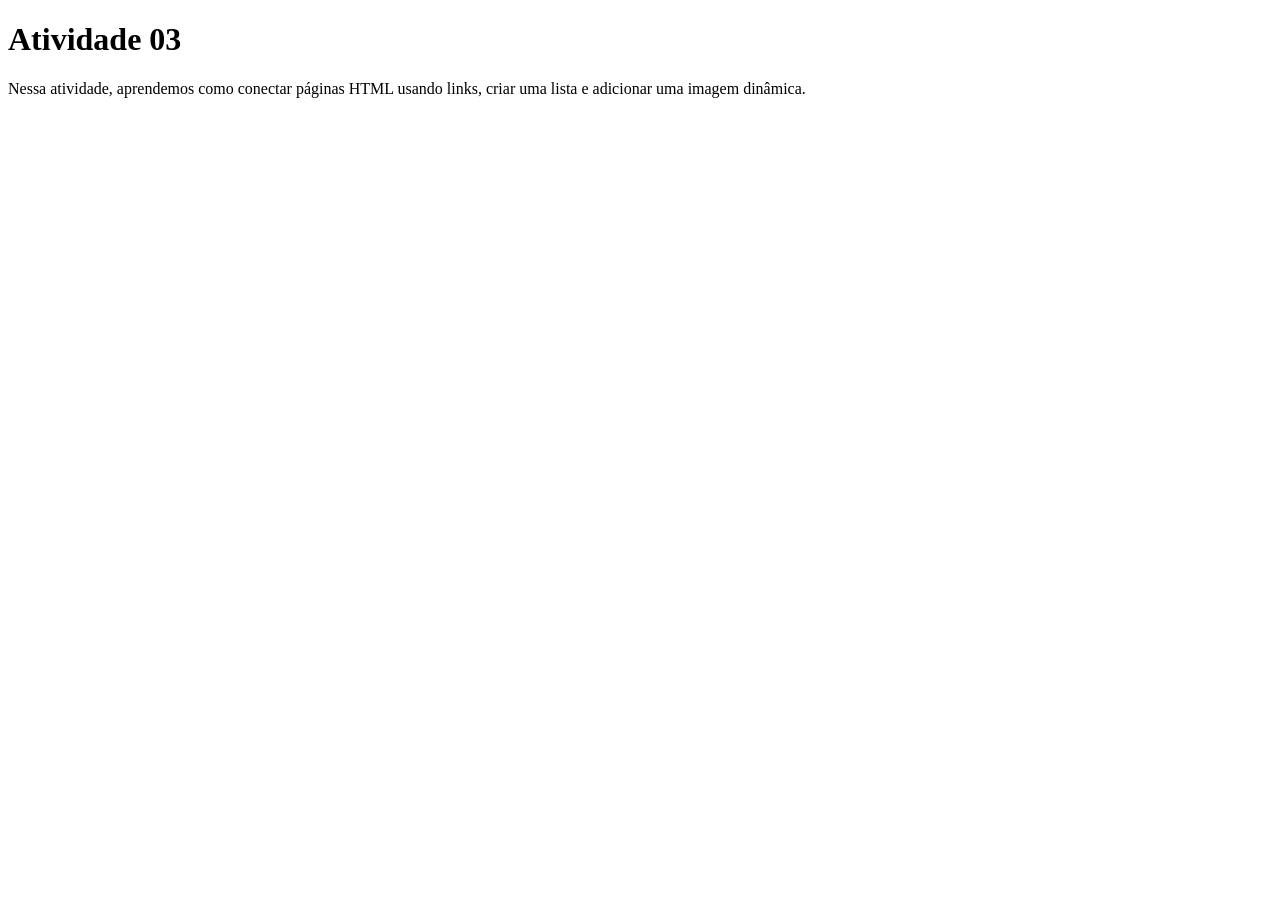
==== atividades/pages/atividade03.html @ 69751046 "Inicio da atividade03, mudança na estrutura e no readme" ====
<!DOCTYPE html>
<html lang="en">
<head>
    <meta charset="UTF-8">
    <meta name="viewport" content="width=device-width, initial-scale=1.0">
    <title>Atividade 03</title>

    
     <!-- Define o ícone da aba (favicon) do site -->
    <link rel="shortcut icon" href="../assets/images/Favicon.png" 
    type="image/png">

</head>
<body>
    <header>
        <h1>Atividade 03</h1>
            <p>Nessa atividade, aprendemos como conectar páginas HTML usando links, 
                criar uma lista e adicionar uma imagem dinâmica.
            </p>
    </header>

</body>
</html>
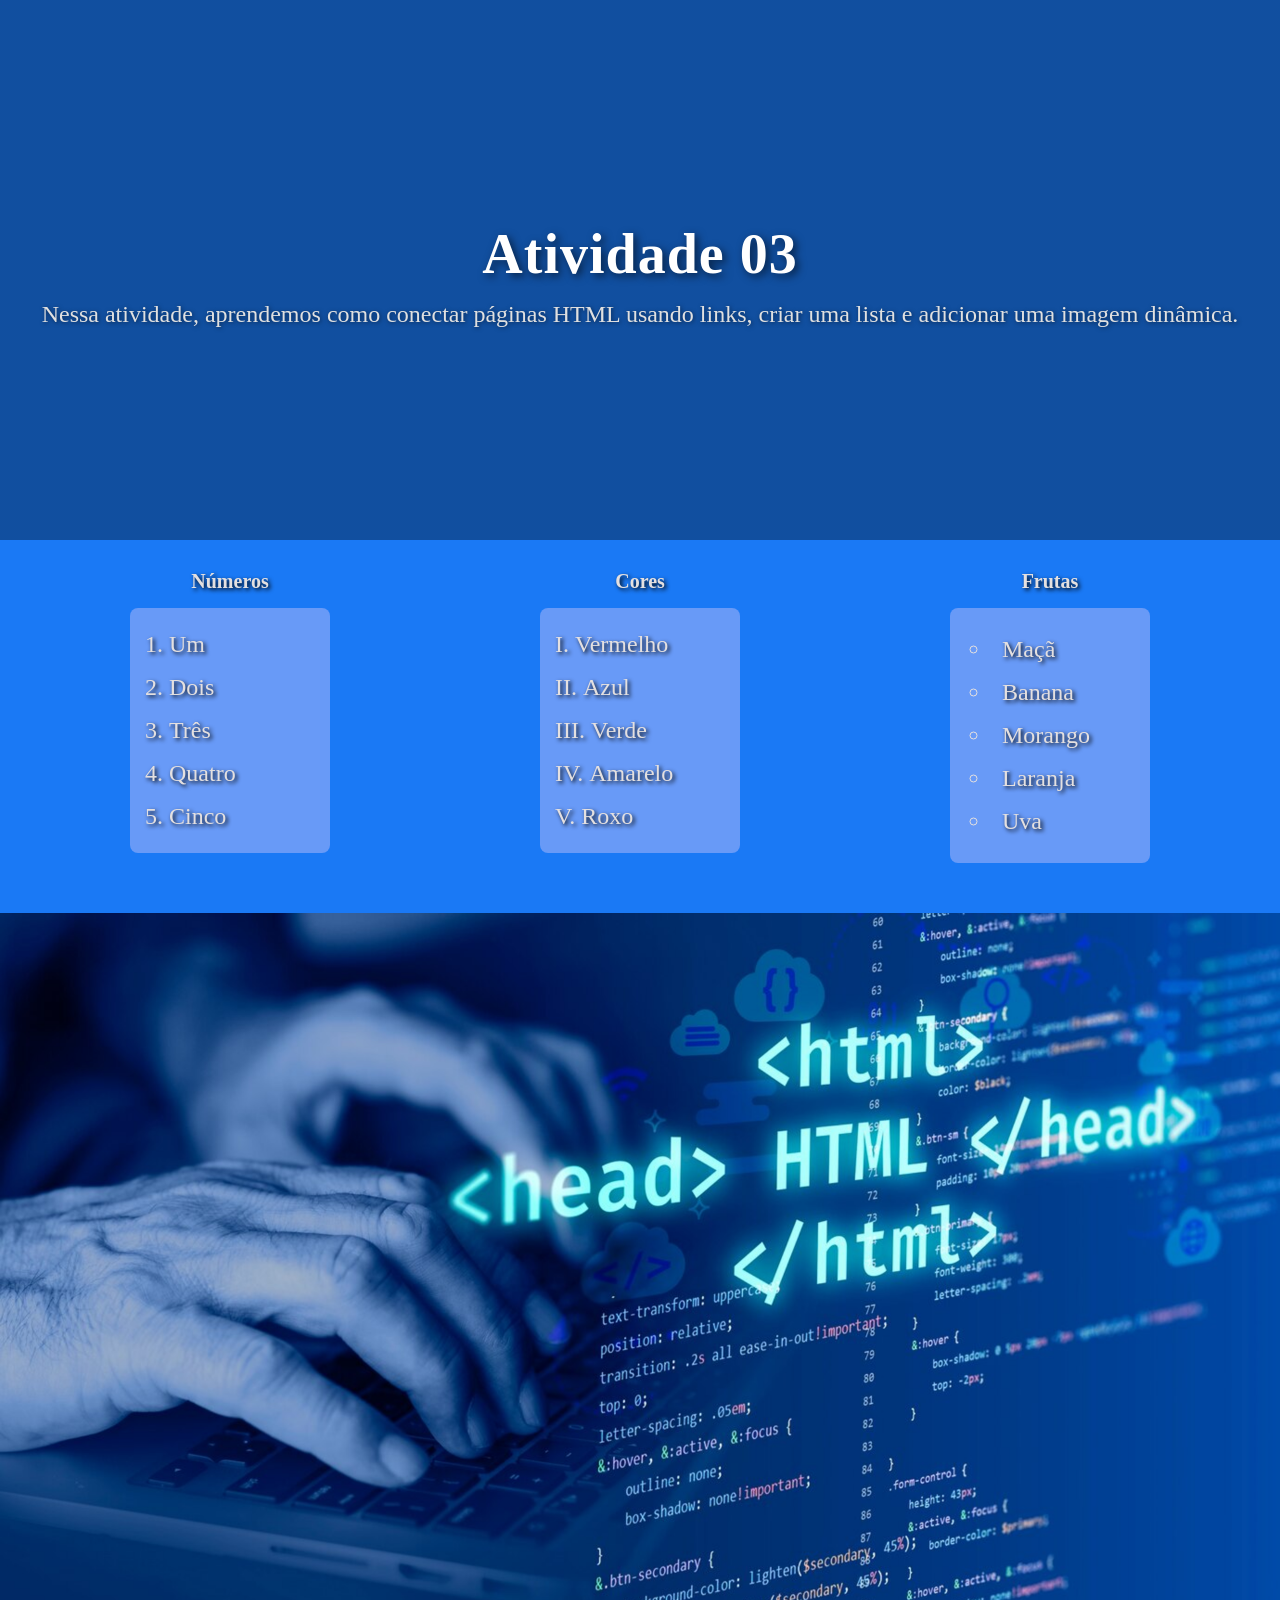
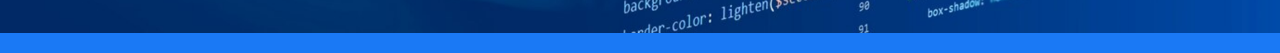
==== commit 1f0b2703: "Atividade 03: Lista e imagem dinâmica" ====
--- a/atividades/pages/atividade03.html
+++ b/atividades/pages/atividade03.html
@@ -5,19 +5,74 @@
     <meta name="viewport" content="width=device-width, initial-scale=1.0">
     <title>Atividade 03</title>
 
-    
+
+    <!-- Importa um arquivo FONTS.CSS externo para estilização das fontes -->
+    <link rel="stylesheet" href="../../infraestructure/assets/css/fonts.css">
      <!-- Define o ícone da aba (favicon) do site -->
-    <link rel="shortcut icon" href="../assets/images/Favicon.png" 
+    <link rel="shortcut icon" href="../../infraestructure/assets/images/Favicon.png" 
     type="image/png">
 
+    <!-- cor de fundo da pagina-->
+    <style>
+        body {
+            background-color:rgb(26, 121, 245);
+        }
+    </style>
+
 </head>
+
 <body>
+
     <header>
         <h1>Atividade 03</h1>
-            <p>Nessa atividade, aprendemos como conectar páginas HTML usando links, 
+        
+            <p class="tagline">Nessa atividade, aprendemos como conectar páginas HTML usando links, 
                 criar uma lista e adicionar uma imagem dinâmica.
             </p>
     </header>
 
+<!-- container para as listas -->
+<div class="container-listas">
+    <!-- Lista de números -->
+        <div class="lista-box">
+            <h2>Números</h2>
+            <ol type="1">
+                <li>Um</li>
+                <li>Dois</li>
+                <li>Três</li>
+                <li>Quatro</li>
+                <li>Cinco</li>
+            </ol>
+        </div>
+    <!-- Lista de cores -->
+        <div class="lista-box">
+            <h2>Cores</h2>
+            <ol type="I"> 
+                <li>Vermelho</li>
+                <li>Azul</li>
+                <li>Verde</li>
+                <li>Amarelo</li>
+                <li>Roxo</li>
+            </ol>
+        </div>
+    <!-- Lista de frutas -->
+        <div class="lista-box">
+            <h2>Frutas</h2>
+            <ul type="circle">
+                <li>Maçã</li>
+                <li>Banana</li>
+                <li>Morango</li>
+                <li>Laranja</li>
+                <li>Uva</li>
+            </ul>
+        </div>
+    </div>
+
+    <!-- Imagem dinâmica -->
+    <img src="../../infraestructure/assets/images/programaçãoWebTV.png" 
+    alt="Imagem flexível" 
+    style="max-width: 100%; height: auto; display: block; margin: 20px auto;">
+
 </body>
+
 </html>
--- a/infraestructure/assets/css/fonts.css
+++ b/infraestructure/assets/css/fonts.css
@@ -0,0 +1,134 @@
+/* Reset básico para remover margens e espaçamentos padrão do navegador */
+*{
+    margin: 0;
+    padding: 0;
+    box-sizing: border-box;
+}
+/* Estilização do título principal */
+h1 {
+    font-size: 3.5rem;
+    color: white;
+    font-weight: 700;
+    text-shadow: 3px 3px 9px rgba(0, 0, 0, 0.6);
+    margin-bottom: 15px;
+    letter-spacing: 1px;
+    animation: slideInDown 0.8s ease-out;
+}
+
+/* Tagline - subtítulo atrativo */
+.tagline {
+    font-size: 1.5rem;
+    color: #e0e0e0;
+    font-weight: 300;
+    margin-bottom: 30px;
+    text-shadow: 1px 1px 4px rgba(0, 0, 0, 0.5);
+    animation: slideInUp 0.8s ease-out 0.2s both;
+}
+
+/* Animação deslizar para baixo */
+@keyframes slideInDown {
+    from {
+        opacity: 0;
+        transform: translateY(-40px);
+    }
+    to {
+        opacity: 1;
+        transform: translateY(0);
+    }
+}
+
+/* Animação deslizar para cima */
+@keyframes slideInUp {
+    from {
+        opacity: 0;
+        transform: translateY(40px);
+    }
+    to {
+        opacity: 1;
+        transform: translateY(0);
+    }
+}
+
+/* Estilização dos parágrafos */
+p {
+    font-size: 1.7rem;
+    text-shadow: 1px 1px 4px rgba(3, 3, 3, 0.7);
+}
+
+/* Estiliza listas ordenadas (ol) */
+ol {
+    font-size: 1.5rem;
+    margin-bottom: 20px;
+    color: #e4e0e0;
+    text-shadow: 2px 2px 4px black;
+}
+
+/* Estiliza listas não ordenadas (ul) */
+ul {
+    font-size: 1.5rem;
+    margin-bottom: 20px;
+    color: #e4e0e0;
+    text-shadow: 2px 2px 4px black;
+}
+
+/* Estilização do cabeçalho da página */
+header {
+    text-align: center;
+    padding: 120px 20px 80px;
+    color: white;
+    background: linear-gradient(rgba(0, 0, 0, 0.35), rgba(0, 0, 0, 0.35));
+    min-height: 60vh;
+    display: flex;
+    flex-direction: column;
+    justify-content: center;
+    align-items: center;
+}
+
+/* Container que organiza as listas lado a lado */
+.container-listas {
+    display: flex;
+    justify-content: space-around;
+    gap: 30px;
+    margin: 30px auto;
+    max-width: 1200px;
+}
+
+/* Caixa individual de cada lista */
+.lista-box {
+    flex: 1;
+    text-align: center;
+}
+
+/* Título acima da caixa de lista */
+.lista-box h2 {
+    text-shadow: 2px 2px 4px black;
+    margin-bottom: 15px;
+    color: #e4e0e0;
+    font-size: 20px;
+}
+
+/* Estilização da lista não ordenada dentro da caixa */
+.lista-box ul {
+    list-style-position: inside;
+    padding: 20px;
+    background-color: #689af7;
+    border-radius: 8px;
+    display: inline-block;
+    min-width: 200px;
+}
+
+/* Estilização da lista ordenada dentro da caixa */
+.lista-box ol {
+    list-style-position: inside;
+    padding: 15px;
+    background-color: #689af7;
+    border-radius: 8px;
+    display: inline-block;
+    min-width: 200px;
+}
+
+/* Itens das listas */
+.lista-box li {
+    padding: 8px 0;
+    text-align: left;
+}
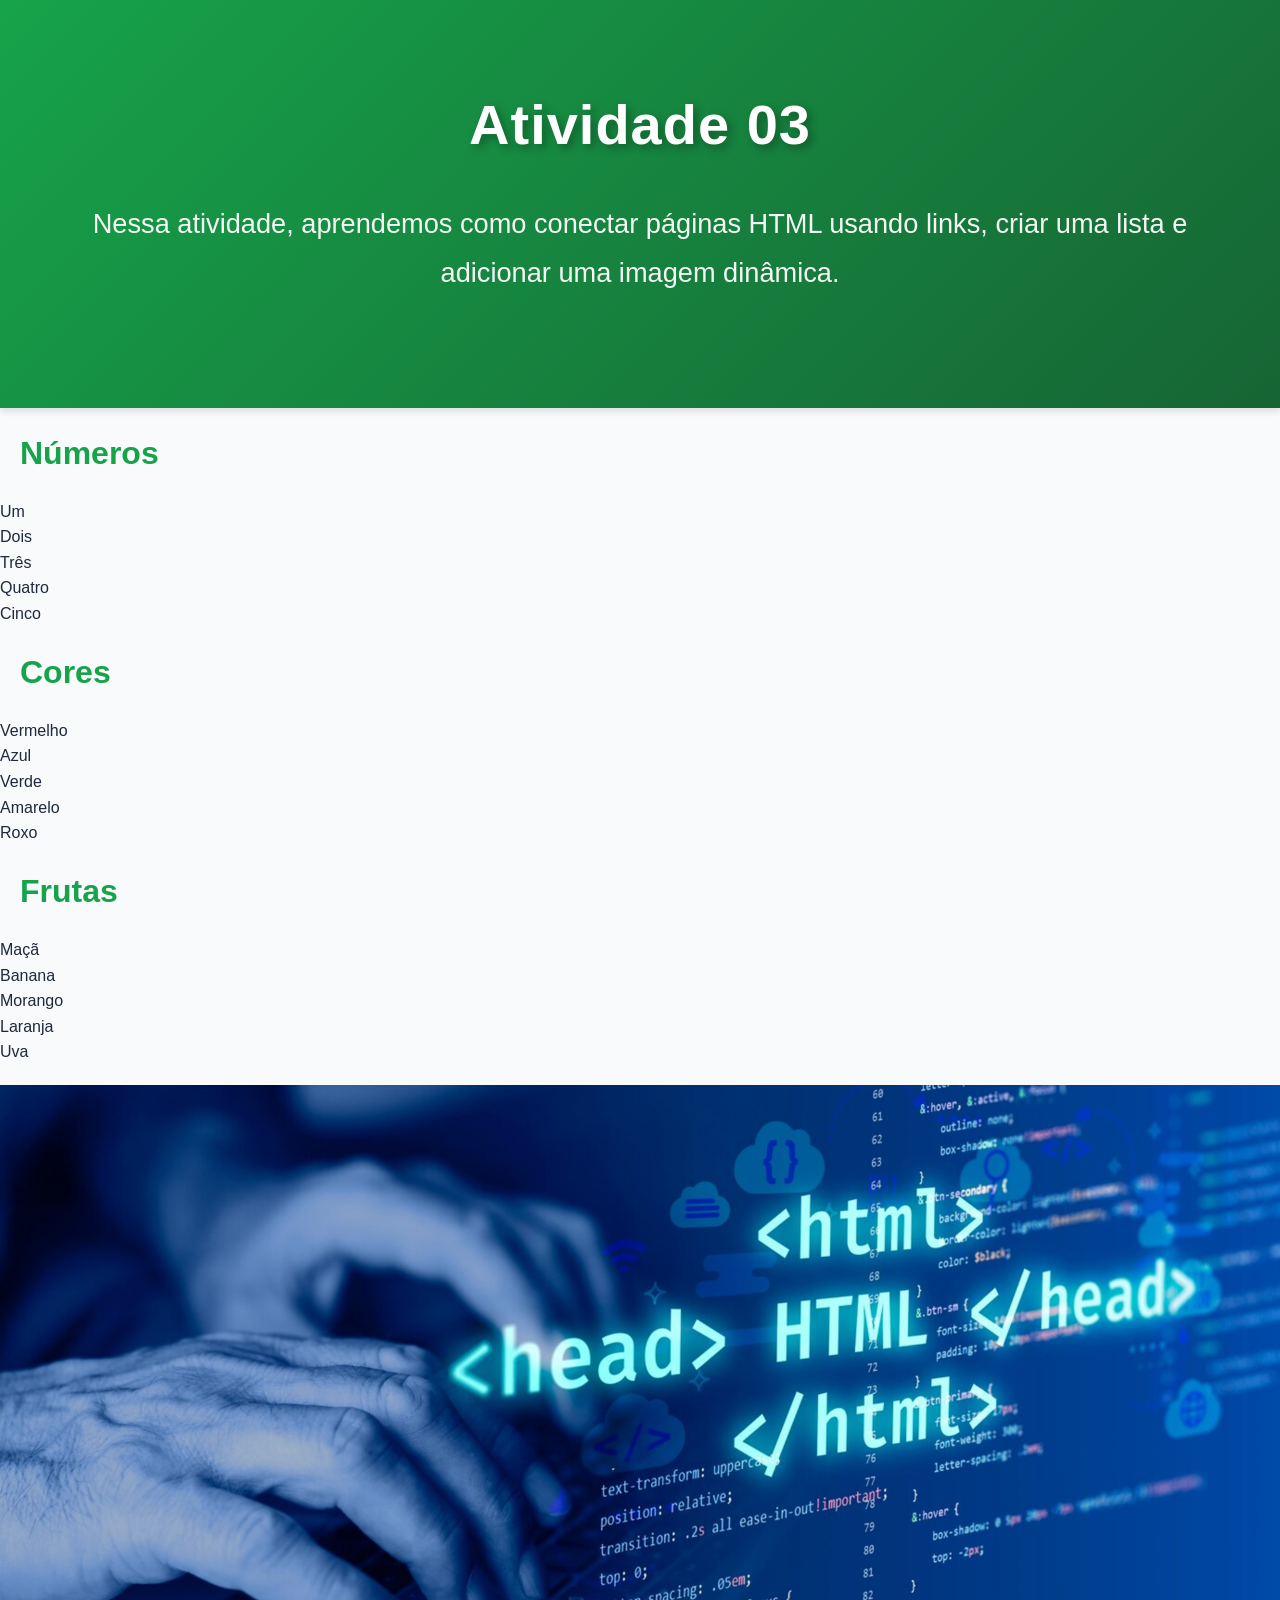
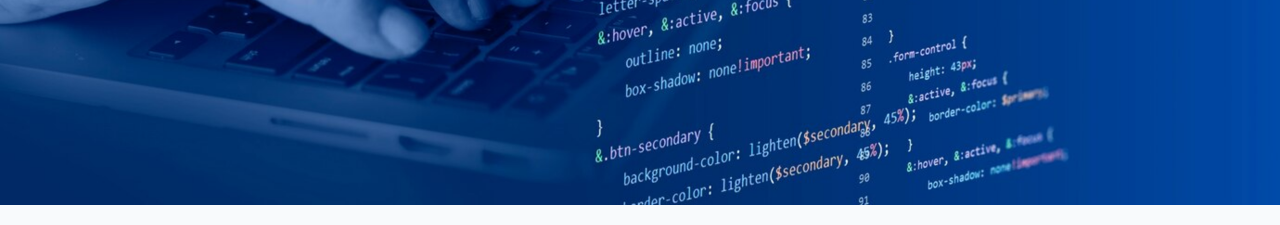
==== commit ab804812: "Atividade 05: Paleta de cores e fontes" ====
--- a/atividades/pages/atividade03.html
+++ b/atividades/pages/atividade03.html
@@ -5,18 +5,15 @@
     <meta name="viewport" content="width=device-width, initial-scale=1.0">
     <title>Atividade 03</title>
 
-
     <!-- Importa um arquivo FONTS.CSS externo para estilização das fontes -->
     <link rel="stylesheet" href="../../infraestructure/assets/css/fonts.css">
      <!-- Define o ícone da aba (favicon) do site -->
-    <link rel="shortcut icon" href="../../infraestructure/assets/images/Favicon.png" 
+      <link rel="shortcut icon" href="../../infraestructure/assets/images/Favicon.png" 
     type="image/png">
 
     <!-- cor de fundo da pagina-->
     <style>
-        body {
-            background-color:rgb(26, 121, 245);
-        }
+        
     </style>
 
 </head>
@@ -25,8 +22,7 @@
 
     <header>
         <h1>Atividade 03</h1>
-        
-            <p class="tagline">Nessa atividade, aprendemos como conectar páginas HTML usando links, 
+        <p class="descricao">Nessa atividade, aprendemos como conectar páginas HTML usando links, 
                 criar uma lista e adicionar uma imagem dinâmica.
             </p>
     </header>
--- a/infraestructure/assets/css/fonts.css
+++ b/infraestructure/assets/css/fonts.css
@@ -4,33 +4,58 @@
     padding: 0;
     box-sizing: border-box;
 }
+
+/*Paleta de cores */
+:root {
+    --cor-principal: #16a34a;
+    --cor-verde-escuro: #166534;
+    --cor-azul: #2563eb;
+    --cor-fundo: #f8fafc;
+    --cor-texto: #1e293b;
+    --cor-cinza: #cbd5f5;
+    --cor-branco: #ffffff;
+    --transicao: all 0.3s ease;
+}
+
 /* Estilização do título principal */
-h1 {
+header h1 {
     font-size: 3.5rem;
-    color: white;
     font-weight: 700;
-    text-shadow: 3px 3px 9px rgba(0, 0, 0, 0.6);
     margin-bottom: 15px;
     letter-spacing: 1px;
-    animation: slideInDown 0.8s ease-out;
+    text-shadow: 4px 4px 8px rgba(0, 0, 0, 0.3);
+    color: var(--cor-branco);
+}
+
+ h2 {
+    color: var(--cor-principal);
+    margin-bottom: 20px;
+    font-size: 2rem;
+    margin: 20px;
 }
 
 /* Tagline - subtítulo atrativo */
-.tagline {
-    font-size: 1.5rem;
-    color: #e0e0e0;
+.descricao {
+    font-size: 1.7rem;
     font-weight: 300;
     margin-bottom: 30px;
-    text-shadow: 1px 1px 4px rgba(0, 0, 0, 0.5);
     animation: slideInUp 0.8s ease-out 0.2s both;
+    color: rgba(255, 255, 255, 0.95);
 }
+
+.subtitulo {
+    color: var(--cor-principal);
+    margin-bottom: 20px;
+    font-size: 2rem;
+}
+
 
 /* Animação deslizar para baixo */
 @keyframes slideInDown {
     from {
         opacity: 0;
         transform: translateY(-40px);
-    }
+}
     to {
         opacity: 1;
         transform: translateY(0);
@@ -51,84 +76,115 @@
 
 /* Estilização dos parágrafos */
 p {
-    font-size: 1.7rem;
-    text-shadow: 1px 1px 4px rgba(3, 3, 3, 0.7);
-}
-
-/* Estiliza listas ordenadas (ol) */
-ol {
-    font-size: 1.5rem;
-    margin-bottom: 20px;
-    color: #e4e0e0;
-    text-shadow: 2px 2px 4px black;
-}
-
-/* Estiliza listas não ordenadas (ul) */
-ul {
-    font-size: 1.5rem;
-    margin-bottom: 20px;
-    color: #e4e0e0;
-    text-shadow: 2px 2px 4px black;
+    font-size: 1.1rem;
+    color: var(--cor-texto);
+    margin-bottom: 15px;
+    line-height: 1.8;
+    margin: 30px;
 }
 
 /* Estilização do cabeçalho da página */
 header {
+    background: linear-gradient(135deg, var(--cor-principal) 0%, var(--cor-verde-escuro) 100%);
+    color: var(--cor-branco);
+    padding: 80px 30px;
     text-align: center;
-    padding: 120px 20px 80px;
-    color: white;
-    background: linear-gradient(rgba(0, 0, 0, 0.35), rgba(0, 0, 0, 0.35));
-    min-height: 60vh;
-    display: flex;
-    flex-direction: column;
-    justify-content: center;
-    align-items: center;
+    box-shadow: 0 4px 6px rgba(0, 0, 0, 0.1);
+    animation: slideInDown 0.8s ease-out;
 }
 
-/* Container que organiza as listas lado a lado */
-.container-listas {
-    display: flex;
-    justify-content: space-around;
-    gap: 30px;
-    margin: 30px auto;
-    max-width: 1200px;
+ body {
+            background-color: var(--cor-fundo);
+            color: var(--cor-texto);
+            line-height: 1.6;
+            font-family: 'Arial', sans-serif;
+        }
+ 
+a {
+color: var(--cor-azul);
 }
 
-/* Caixa individual de cada lista */
-.lista-box {
-    flex: 1;
-    text-align: center;
+/* Container de navegação */
+.container-botoes {
+    display: flex;
+    justify-content: center;
+    gap: 15px;
+    margin: 50px 0;
+    flex-wrap: wrap;
 }
 
-/* Título acima da caixa de lista */
-.lista-box h2 {
-    text-shadow: 2px 2px 4px black;
-    margin-bottom: 15px;
-    color: #e4e0e0;
-    font-size: 20px;
+/* Botões estilizados */
+.btn {
+    padding: 15px 35px;
+    border: none;
+    border-radius: 8px;
+    font-size: 1.1rem;
+    font-weight: 600;
+    cursor: pointer;
+    transition: var(--transicao);
+    text-decoration: none;
+    display: inline-block;
+    text-align: center;
+    min-width: 200px;
+}
+/* Dois estilos de botões*/
+/* Botão 1*/
+.btn-1 {
+    background-color: var(--cor-principal);
+    color: var(--cor-branco);
+    box-shadow: 0 4px 6px rgba(22, 163, 74, 0.3);
 }
 
-/* Estilização da lista não ordenada dentro da caixa */
-.lista-box ul {
-    list-style-position: inside;
-    padding: 20px;
-    background-color: #689af7;
-    border-radius: 8px;
-    display: inline-block;
-    min-width: 200px;
+.btn-1:hover {
+    background-color: var(--cor-verde-escuro);
+    box-shadow: 0 6px 12px rgba(22, 163, 74, 0.4);
+    transform: translateY(-2px);
+}
+/* Botão 2*/
+.btn-2 {
+    background-color: var(--cor-azul);
+    color: var(--cor-branco);
+    box-shadow: 0 4px 6px rgba(37, 99, 235, 0.3);
 }
 
-/* Estilização da lista ordenada dentro da caixa */
-.lista-box ol {
-    list-style-position: inside;
-    padding: 15px;
-    background-color: #689af7;
-    border-radius: 8px;
-    display: inline-block;
-    min-width: 200px;
+.btn-2:hover {
+    background-color: #1d4ed8;
+    box-shadow: 0 6px 12px rgba(37, 99, 235, 0.4);
+    transform: translateY(-2px);
 }
 
-/* Itens das listas */
-.lista-box li {
-    padding: 8px 0;
-    text-align: left;
+/* Container principal */
+main {
+    max-width: 1200px;
+    margin: 60px auto;
+    padding: 0 30px;
 }
+
+/* Responsividade */
+@media (max-width: 768px) {
+    
+header {
+    padding: 50px 20px;
+}
+
+header h1 {
+    font-size: 2.5rem;
+}
+
+.descricao {
+    font-size: 1rem;
+}
+
+main {
+    padding: 0 15px;
+}
+
+.container-botoes {
+    flex-direction: column;
+}
+
+.btn {
+     width: 100%;
+}
+
+}
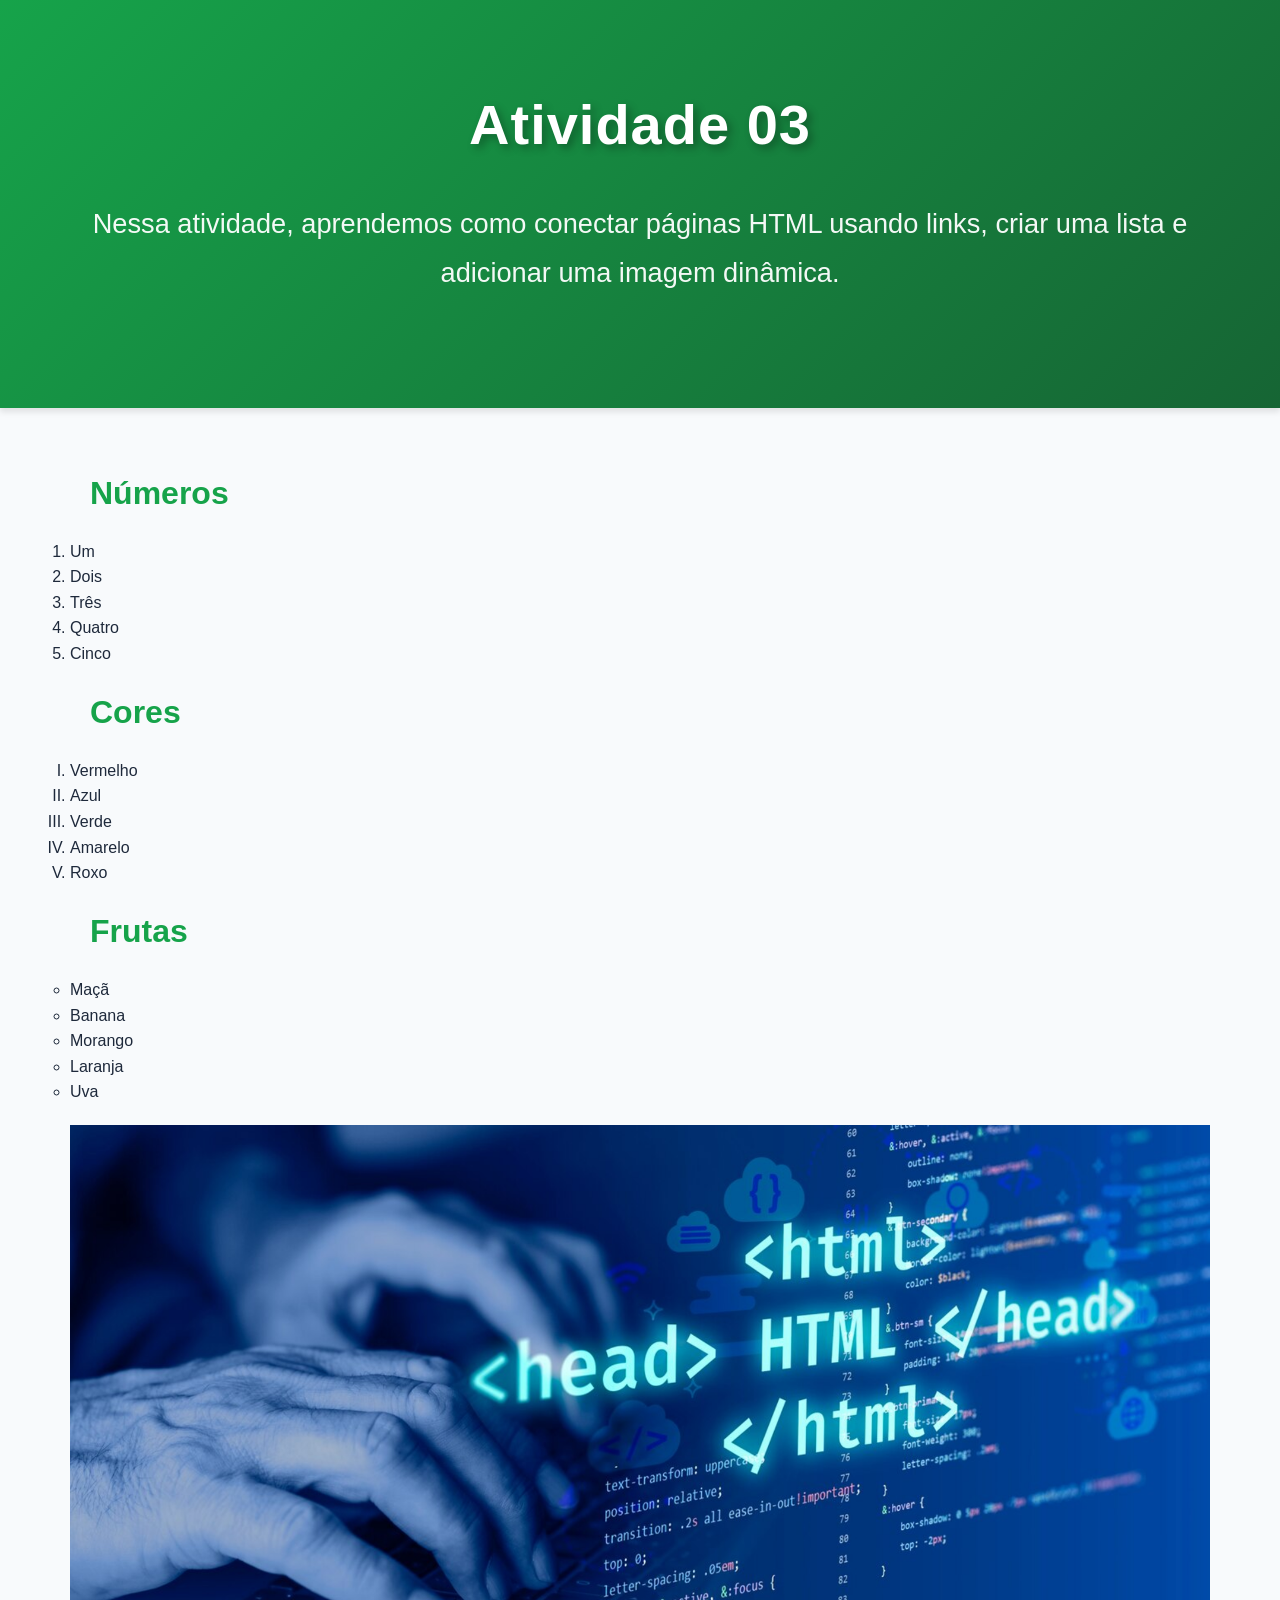
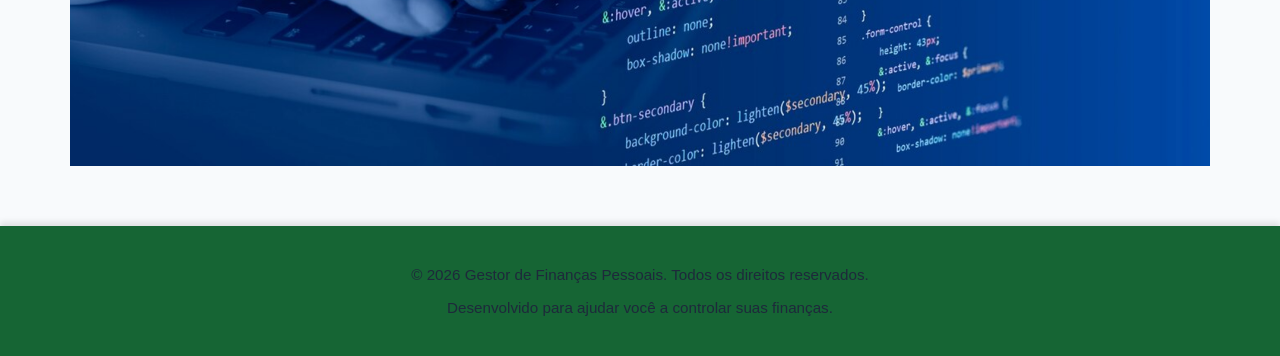
==== commit 1afe9a45: "Atividade 06: Estruturação Semantica" ====
--- a/atividades/pages/atividade03.html
+++ b/atividades/pages/atividade03.html
@@ -27,6 +27,7 @@
             </p>
     </header>
 
+    <main>
 <!-- container para as listas -->
 <div class="container-listas">
     <!-- Lista de números -->
@@ -69,6 +70,13 @@
     alt="Imagem flexível" 
     style="max-width: 100%; height: auto; display: block; margin: 20px auto;">
 
+</main>
+
+<!-- Rodapé -->
+    <footer>
+        <p>&copy; 2026 Gestor de Finanças Pessoais. Todos os direitos reservados.</p>
+        <p>Desenvolvido para ajudar você a controlar suas finanças.</p>
+    </footer>
 </body>
 
 </html>
--- a/infraestructure/assets/css/fonts.css
+++ b/infraestructure/assets/css/fonts.css
@@ -160,6 +160,21 @@
     padding: 0 30px;
 }
 
+/* Footer */
+footer {
+    background-color: var(--cor-verde-escuro);
+    color: var(--cor-branco);
+    text-align: center;
+    padding: 30px;
+    margin-top: 60px;
+    box-shadow: 0 -4px 6px rgba(0, 0, 0, 0.1);
+}
+
+footer p {
+    margin: 5px 0;
+    font-size: 0.95rem;
+}
+
 /* Responsividade */
 @media (max-width: 768px) {
     
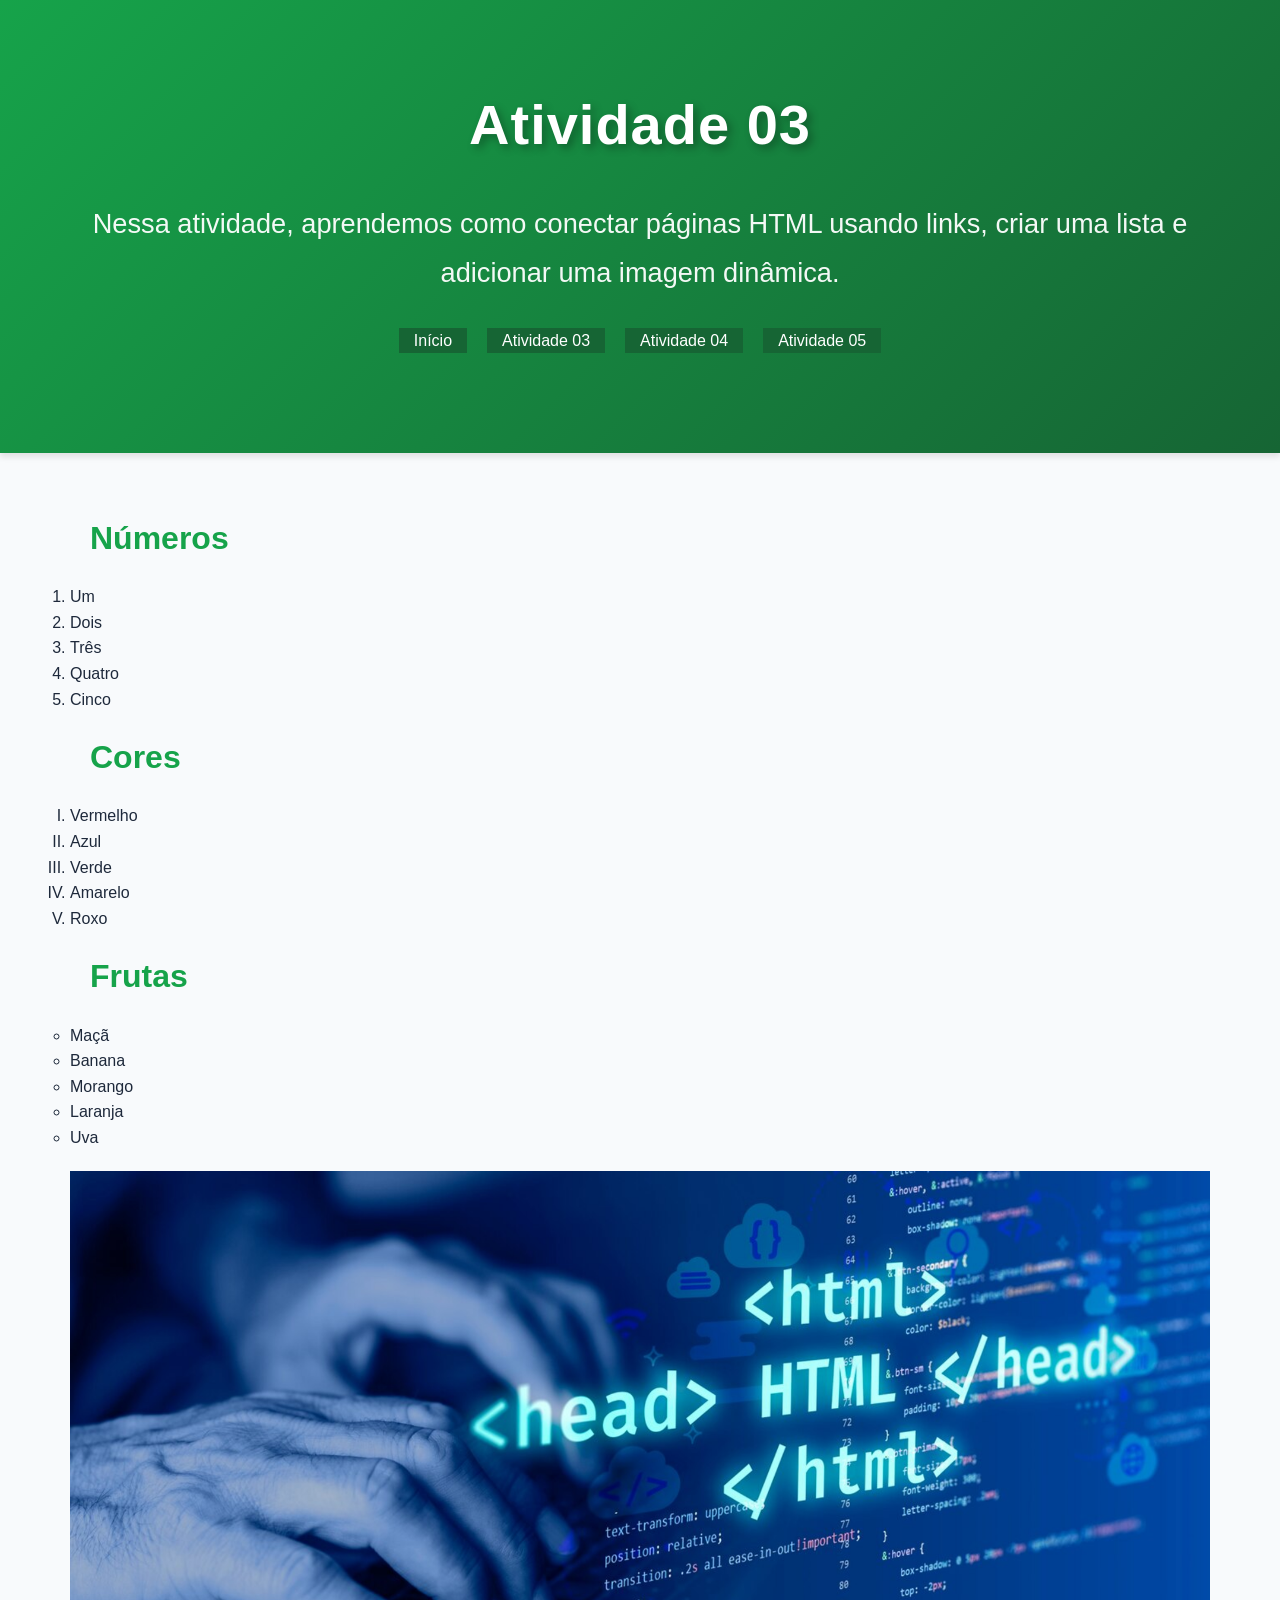
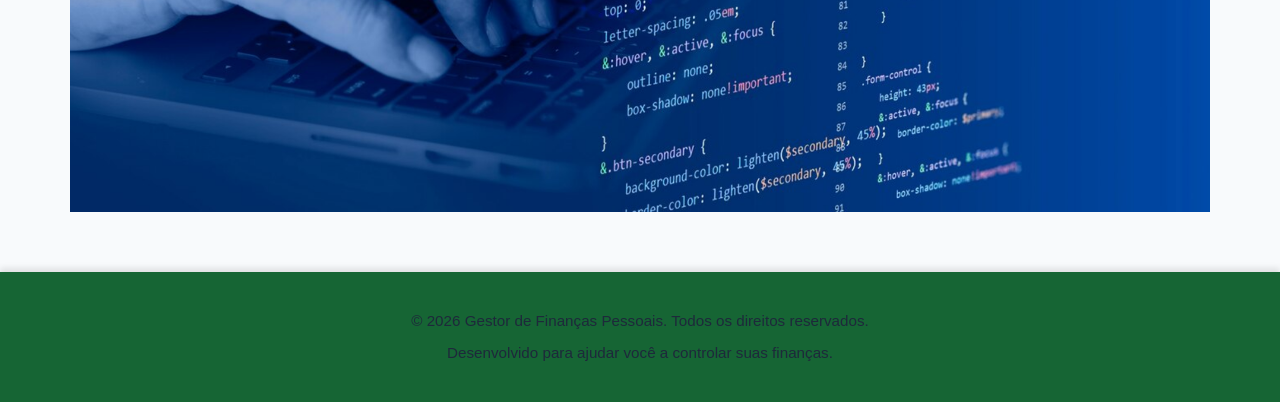
==== commit 96b3f59b: "Atividade 07: Menu de Navegação e Responsividade" ====
--- a/atividades/pages/atividade03.html
+++ b/atividades/pages/atividade03.html
@@ -5,16 +5,13 @@
     <meta name="viewport" content="width=device-width, initial-scale=1.0">
     <title>Atividade 03</title>
 
+    <!-- Importa um arquivo ELEMENTS.CSS externo para estilização das fontes -->
+    <link rel="stylesheet" href="../../infraestructure/assets/css/elements.css">
     <!-- Importa um arquivo FONTS.CSS externo para estilização das fontes -->
     <link rel="stylesheet" href="../../infraestructure/assets/css/fonts.css">
      <!-- Define o ícone da aba (favicon) do site -->
       <link rel="shortcut icon" href="../../infraestructure/assets/images/Favicon.png" 
     type="image/png">
-
-    <!-- cor de fundo da pagina-->
-    <style>
-        
-    </style>
 
 </head>
 
@@ -25,6 +22,16 @@
         <p class="descricao">Nessa atividade, aprendemos como conectar páginas HTML usando links, 
                 criar uma lista e adicionar uma imagem dinâmica.
             </p>
+            
+             <!-- Menu de navegação -->
+            <nav id="menu">
+                <ul>
+                    <li><a href="../../infraestructure/pages/index.html">Início</a></li>
+                    <li><a href="atividade03.html">Atividade 03</a></li>
+                    <li><a href="atividade04.html">Atividade 04</a></li>
+                    <li><a href="atividade05.html">Atividade 05</a></li>
+                </ul>
+            </nav>
     </header>
 
     <main>
@@ -67,8 +74,7 @@
 
     <!-- Imagem dinâmica -->
     <img src="../../infraestructure/assets/images/programaçãoWebTV.png" 
-    alt="Imagem flexível" 
-    style="max-width: 100%; height: auto; display: block; margin: 20px auto;">
+    alt="Imagem flexível">
 
 </main>
 
--- a/infraestructure/assets/css/elements.css
+++ b/infraestructure/assets/css/elements.css
@@ -0,0 +1,128 @@
+/* Reset básico para remover margens e espaçamentos padrão do navegador */
+*{
+    margin: 0;
+    padding: 0;
+    box-sizing: border-box;
+}
+
+/*Paleta de cores */
+:root {
+    --cor-principal: #16a34a;
+    --cor-verde-escuro: #166534;
+    --cor-azul: #2563eb;
+    --cor-fundo: #f8fafc;
+    --cor-texto: #1e293b;
+    --cor-cinza: #cbd5f5;
+    --cor-branco: #ffffff;
+    --transicao: all 0.3s ease;
+}
+
+audio {
+    margin: 30px;
+}
+/* Deixa o vídeo responsivo e centralizado */
+.video {
+    position: relative;
+    background-color: var(--cor-cinza);
+    padding-bottom: 59%; 
+    height: 0;
+    margin-left: -20px;
+    margin-right: -20px;
+    margin-bottom: 15px;
+    padding-bottom: 59%;
+}
+
+.video iframe {
+    position: absolute;
+    top: 5%;
+    left: 5%;
+    width: 90%;
+    height: 90%;
+}
+
+/* Estilização das imagens para serem responsivas e centralizadas */
+main img {
+    max-width: 100%;
+    height: auto;
+    display: block;
+    margin: 20px auto;
+}
+
+/* Menu de navegação */
+nav#menu ul {
+    list-style: none;
+    display: flex;
+    justify-content: center;
+    gap: 20px;
+    margin: 20px 0;
+    padding: 0;
+
+}
+
+nav#menu li {
+    display: inline;
+    background-color: var(--cor-verde-escuro);
+
+}
+
+nav#menu a {
+    text-decoration: none;
+    color: var(--cor-branco);
+    padding: 10px 15px;
+    border-radius: 5px;
+    transition: var(--transicao);
+    font-weight: 500;
+}
+
+nav#menu a:hover {
+    background-color: var(--cor-verde-escuro);
+}
+
+/* Container de navegação */
+.container-botoes {
+    display: flex;
+    justify-content: center;
+    gap: 15px;
+    margin: 50px 0;
+    flex-wrap: wrap;
+}
+
+/* Botões estilizados */
+.btn {
+    padding: 15px 35px;
+    border: none;
+    border-radius: 8px;
+    font-size: 1.1rem;
+    font-weight: 600;
+    cursor: pointer;
+    transition: var(--transicao);
+    text-decoration: none;
+    display: inline-block;
+    text-align: center;
+    min-width: 200px;
+}
+/* Dois estilos de botões*/
+/* Botão 1*/
+.btn-1 {
+    background-color: var(--cor-principal);
+    color: var(--cor-branco);
+    box-shadow: 0 4px 6px rgba(22, 163, 74, 0.3);
+}
+
+.btn-1:hover {
+    background-color: var(--cor-verde-escuro);
+    box-shadow: 0 6px 12px rgba(22, 163, 74, 0.4);
+    transform: translateY(-2px);
+}
+/* Botão 2*/
+.btn-2 {
+    background-color: var(--cor-azul);
+    color: var(--cor-branco);
+    box-shadow: 0 4px 6px rgba(37, 99, 235, 0.3);
+}
+
+.btn-2:hover {
+    background-color: #1d4ed8;
+    box-shadow: 0 6px 12px rgba(37, 99, 235, 0.4);
+    transform: translateY(-2px);
+}
--- a/infraestructure/assets/css/fonts.css
+++ b/infraestructure/assets/css/fonts.css
@@ -104,54 +104,7 @@
 color: var(--cor-azul);
 }
 
-/* Container de navegação */
-.container-botoes {
-    display: flex;
-    justify-content: center;
-    gap: 15px;
-    margin: 50px 0;
-    flex-wrap: wrap;
-}
 
-/* Botões estilizados */
-.btn {
-    padding: 15px 35px;
-    border: none;
-    border-radius: 8px;
-    font-size: 1.1rem;
-    font-weight: 600;
-    cursor: pointer;
-    transition: var(--transicao);
-    text-decoration: none;
-    display: inline-block;
-    text-align: center;
-    min-width: 200px;
-}
-/* Dois estilos de botões*/
-/* Botão 1*/
-.btn-1 {
-    background-color: var(--cor-principal);
-    color: var(--cor-branco);
-    box-shadow: 0 4px 6px rgba(22, 163, 74, 0.3);
-}
-
-.btn-1:hover {
-    background-color: var(--cor-verde-escuro);
-    box-shadow: 0 6px 12px rgba(22, 163, 74, 0.4);
-    transform: translateY(-2px);
-}
-/* Botão 2*/
-.btn-2 {
-    background-color: var(--cor-azul);
-    color: var(--cor-branco);
-    box-shadow: 0 4px 6px rgba(37, 99, 235, 0.3);
-}
-
-.btn-2:hover {
-    background-color: #1d4ed8;
-    box-shadow: 0 6px 12px rgba(37, 99, 235, 0.4);
-    transform: translateY(-2px);
-}
 
 /* Container principal */
 main {
@@ -177,7 +130,9 @@
 
 /* Responsividade */
 @media (max-width: 768px) {
-    
+
+
+
 header {
     padding: 50px 20px;
 }
@@ -203,3 +158,12 @@
 }
 
 }
+
+.titulo-Secundario {
+    font-size: 2.5rem;
+    color: var(--cor-principal);
+    margin-bottom: 40px;
+    text-align: center;
+    font-weight: 700;
+}
+
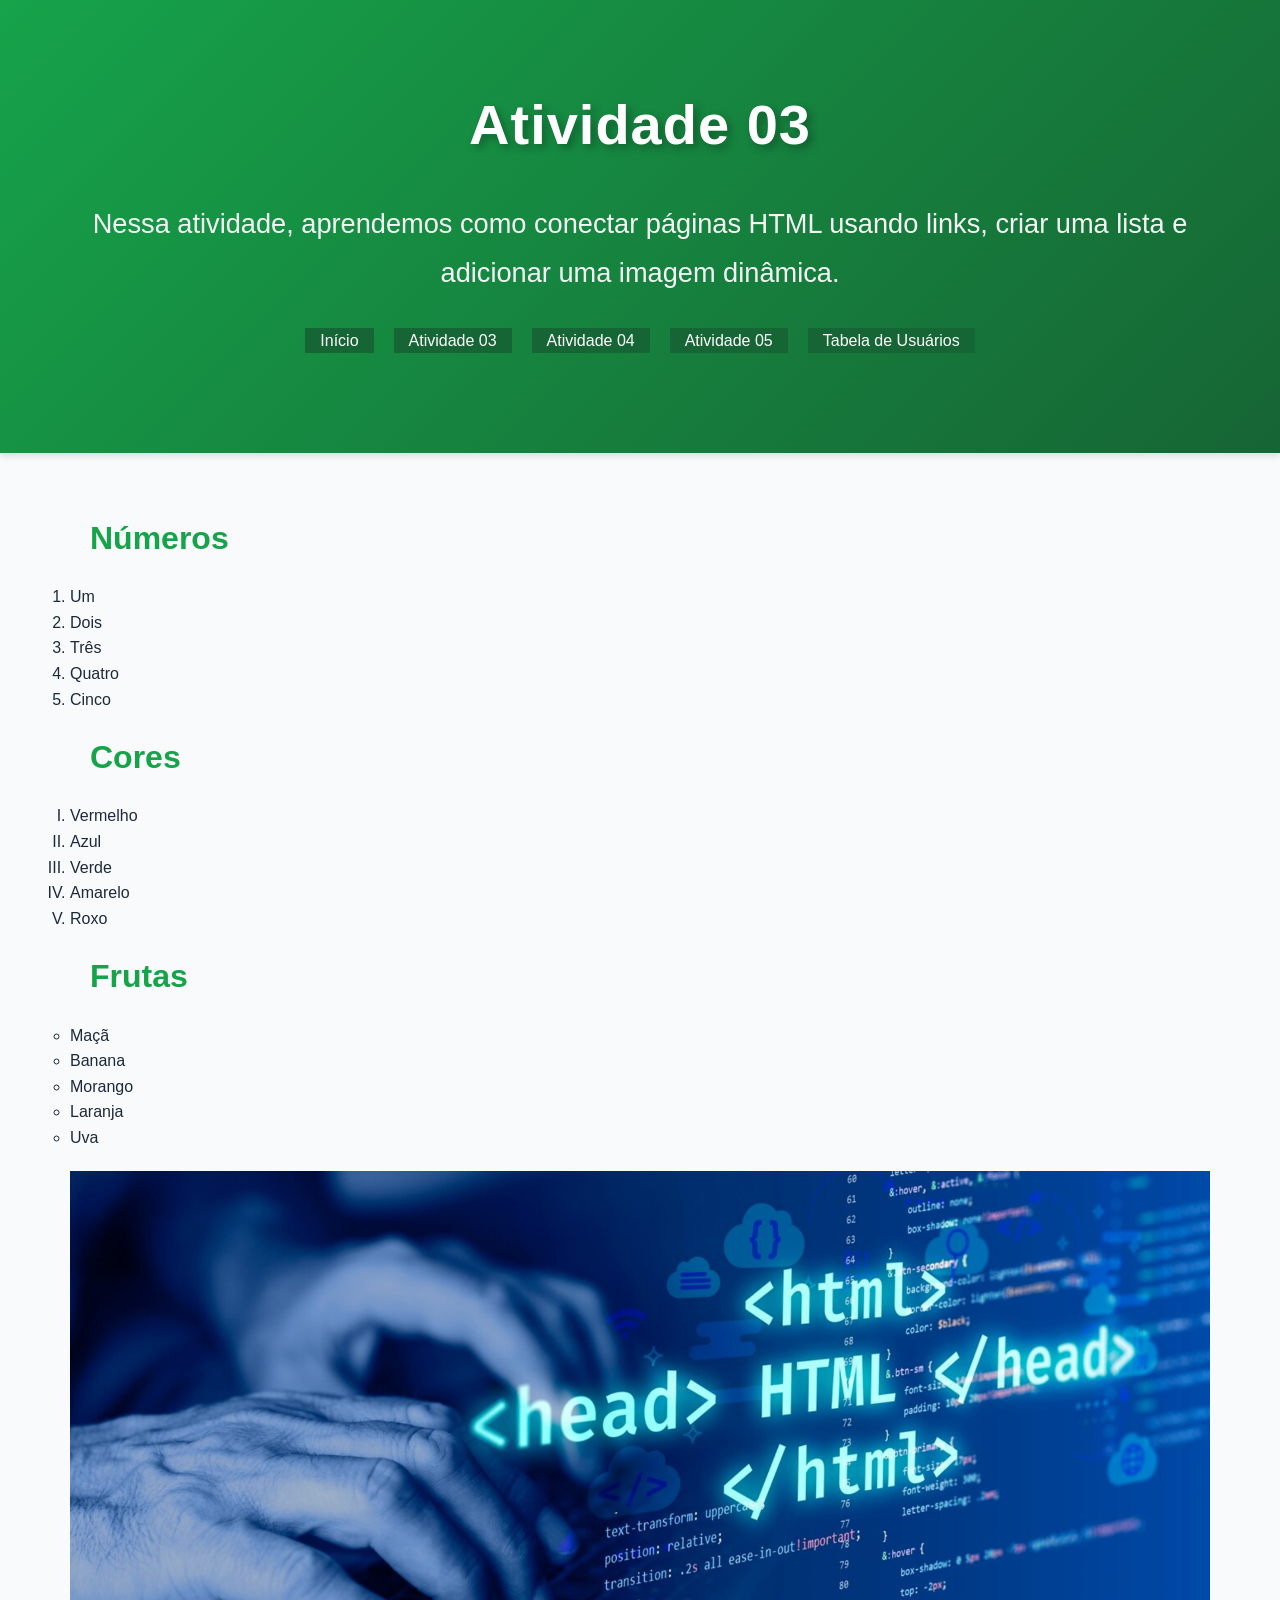
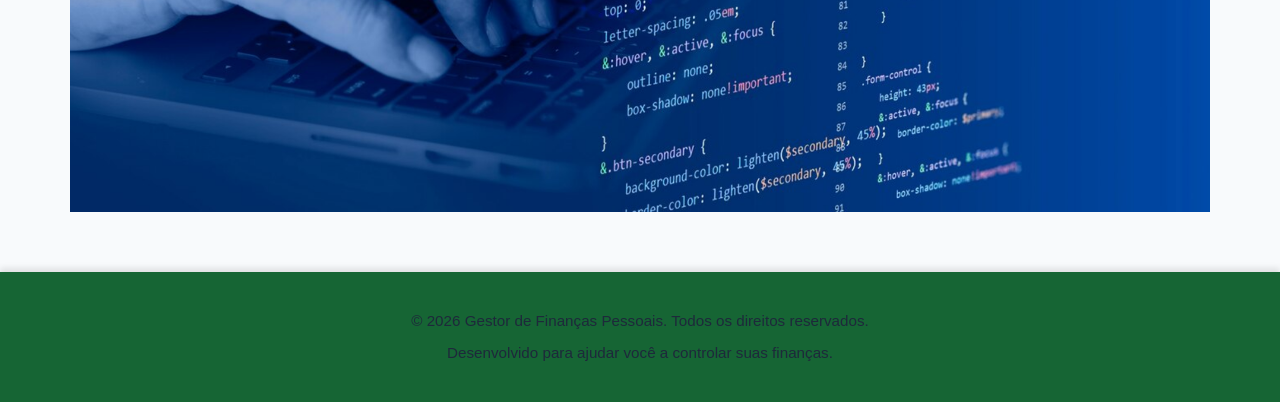
==== commit 754c5188: "Atividade 08: Fluxo de Autenticação e Administrativo" ====
--- a/atividades/pages/atividade03.html
+++ b/atividades/pages/atividade03.html
@@ -1,5 +1,6 @@
 <!DOCTYPE html>
 <html lang="en">
+
 <head>
     <meta charset="UTF-8">
     <meta name="viewport" content="width=device-width, initial-scale=1.0">
@@ -9,9 +10,8 @@
     <link rel="stylesheet" href="../../infraestructure/assets/css/elements.css">
     <!-- Importa um arquivo FONTS.CSS externo para estilização das fontes -->
     <link rel="stylesheet" href="../../infraestructure/assets/css/fonts.css">
-     <!-- Define o ícone da aba (favicon) do site -->
-      <link rel="shortcut icon" href="../../infraestructure/assets/images/Favicon.png" 
-    type="image/png">
+    <!-- Define o ícone da aba (favicon) do site -->
+    <link rel="shortcut icon" href="../../infraestructure/assets/images/Favicon.png" type="image/png">
 
 </head>
 
@@ -19,66 +19,66 @@
 
     <header>
         <h1>Atividade 03</h1>
-        <p class="descricao">Nessa atividade, aprendemos como conectar páginas HTML usando links, 
-                criar uma lista e adicionar uma imagem dinâmica.
-            </p>
-            
-             <!-- Menu de navegação -->
-            <nav id="menu">
-                <ul>
-                    <li><a href="../../infraestructure/pages/index.html">Início</a></li>
-                    <li><a href="atividade03.html">Atividade 03</a></li>
-                    <li><a href="atividade04.html">Atividade 04</a></li>
-                    <li><a href="atividade05.html">Atividade 05</a></li>
-                </ul>
-            </nav>
+        <p class="descricao">Nessa atividade, aprendemos como conectar páginas HTML usando links,
+            criar uma lista e adicionar uma imagem dinâmica.
+        </p>
+
+        <!-- Menu de navegação -->
+        <nav id="menu">
+            <ul>
+                <li><a href="../../infraestructure/pages/index.html">Início</a></li>
+                <li><a href="atividade03.html">Atividade 03</a></li>
+                <li><a href="atividade04.html">Atividade 04</a></li>
+                <li><a href="atividade05.html">Atividade 05</a></li>
+                <li><a href="tabelaUsuario.html">Tabela de Usuários</a></li>
+            </ul>
+        </nav>
     </header>
 
     <main>
-<!-- container para as listas -->
-<div class="container-listas">
-    <!-- Lista de números -->
-        <div class="lista-box">
-            <h2>Números</h2>
-            <ol type="1">
-                <li>Um</li>
-                <li>Dois</li>
-                <li>Três</li>
-                <li>Quatro</li>
-                <li>Cinco</li>
-            </ol>
+        <!-- container para as listas -->
+        <div class="container-listas">
+            <!-- Lista de números -->
+            <div class="lista-box">
+                <h2>Números</h2>
+                <ol type="1">
+                    <li>Um</li>
+                    <li>Dois</li>
+                    <li>Três</li>
+                    <li>Quatro</li>
+                    <li>Cinco</li>
+                </ol>
+            </div>
+            <!-- Lista de cores -->
+            <div class="lista-box">
+                <h2>Cores</h2>
+                <ol type="I">
+                    <li>Vermelho</li>
+                    <li>Azul</li>
+                    <li>Verde</li>
+                    <li>Amarelo</li>
+                    <li>Roxo</li>
+                </ol>
+            </div>
+            <!-- Lista de frutas -->
+            <div class="lista-box">
+                <h2>Frutas</h2>
+                <ul type="circle">
+                    <li>Maçã</li>
+                    <li>Banana</li>
+                    <li>Morango</li>
+                    <li>Laranja</li>
+                    <li>Uva</li>
+                </ul>
+            </div>
         </div>
-    <!-- Lista de cores -->
-        <div class="lista-box">
-            <h2>Cores</h2>
-            <ol type="I"> 
-                <li>Vermelho</li>
-                <li>Azul</li>
-                <li>Verde</li>
-                <li>Amarelo</li>
-                <li>Roxo</li>
-            </ol>
-        </div>
-    <!-- Lista de frutas -->
-        <div class="lista-box">
-            <h2>Frutas</h2>
-            <ul type="circle">
-                <li>Maçã</li>
-                <li>Banana</li>
-                <li>Morango</li>
-                <li>Laranja</li>
-                <li>Uva</li>
-            </ul>
-        </div>
-    </div>
 
-    <!-- Imagem dinâmica -->
-    <img src="../../infraestructure/assets/images/programaçãoWebTV.png" 
-    alt="Imagem flexível">
+        <!-- Imagem dinâmica -->
+        <img src="../../infraestructure/assets/images/programaçãoWebTV.png" alt="Imagem flexível">
 
-</main>
+    </main>
 
-<!-- Rodapé -->
+    <!-- Rodapé -->
     <footer>
         <p>&copy; 2026 Gestor de Finanças Pessoais. Todos os direitos reservados.</p>
         <p>Desenvolvido para ajudar você a controlar suas finanças.</p>
--- a/infraestructure/assets/css/elements.css
+++ b/infraestructure/assets/css/elements.css
@@ -1,5 +1,5 @@
 /* Reset básico para remover margens e espaçamentos padrão do navegador */
-*{
+* {
     margin: 0;
     padding: 0;
     box-sizing: border-box;
@@ -20,11 +20,12 @@
 audio {
     margin: 30px;
 }
+
 /* Deixa o vídeo responsivo e centralizado */
 .video {
     position: relative;
     background-color: var(--cor-cinza);
-    padding-bottom: 59%; 
+    padding-bottom: 59%;
     height: 0;
     margin-left: -20px;
     margin-right: -20px;
@@ -76,6 +77,26 @@
 
 nav#menu a:hover {
     background-color: var(--cor-verde-escuro);
+}
+
+/* Responsividade para o menu de navegação */
+@media (max-width: 768px) {
+    nav#menu ul {
+        flex-direction: column;
+        gap: 10px;
+        align-items: center;
+    }
+
+    nav#menu li {
+        width: 100%;
+        text-align: center;
+    }
+
+    nav#menu a {
+        display: block;
+        width: 100%;
+        box-sizing: border-box;
+    }
 }
 
 /* Container de navegação */
@@ -101,6 +122,7 @@
     text-align: center;
     min-width: 200px;
 }
+
 /* Dois estilos de botões*/
 /* Botão 1*/
 .btn-1 {
@@ -114,15 +136,195 @@
     box-shadow: 0 6px 12px rgba(22, 163, 74, 0.4);
     transform: translateY(-2px);
 }
+
 /* Botão 2*/
 .btn-2 {
     background-color: var(--cor-azul);
     color: var(--cor-branco);
     box-shadow: 0 4px 6px rgba(37, 99, 235, 0.3);
+    margin-top: 10px;
 }
 
 .btn-2:hover {
     background-color: #1d4ed8;
     box-shadow: 0 6px 12px rgba(37, 99, 235, 0.4);
     transform: translateY(-2px);
-}+}
+
+/* Estilização da seção de funcionalidades */
+.container-funcoes {
+    display: flex;
+    justify-content: space-around;
+    gap: 40px;
+    margin: 50px 0;
+    flex-wrap: wrap;
+}
+
+.gestao-transacoes,
+.painel-calculos,
+.persistencia-dados {
+    background: var(--cor-branco);
+    border-radius: 10px;
+    padding: 30px;
+    box-shadow: 0 2px 8px rgba(0, 0, 0, 0.1);
+    flex: 1;
+    min-width: 300px;
+    text-align: center;
+}
+
+.gestao-transacoes h2,
+.painel-calculos h2,
+.persistencia-dados h2 {
+    color: var(--cor-principal);
+    margin-bottom: 20px;
+    font-size: 1.5rem;
+}
+
+.gestao-transacoes ul,
+.painel-calculos ul,
+.persistencia-dados ul {
+    list-style: none;
+    padding: 0;
+}
+
+.gestao-transacoes li,
+.painel-calculos li,
+.persistencia-dados li {
+    font-size: 1.1rem;
+    margin-bottom: 10px;
+    color: var(--cor-texto);
+}
+
+/* Estilos para o formulário de login */
+.sign-in {
+    max-width: 400px;
+    margin: 0 auto;
+    padding: 20px;
+    border: 1px solid #ddd;
+    border-radius: 8px;
+    background-color: #f9f9f9;
+}
+
+.sign-in form {
+    display: flex;
+    flex-direction: column;
+}
+
+.sign-in label {
+    margin-bottom: 5px;
+    font-weight: bold;
+}
+
+.sign-in input {
+    padding: 10px;
+    margin-bottom: 15px;
+    border: 1px solid #ccc;
+    border-radius: 4px;
+    font-size: 16px;
+}
+
+
+.form-links {
+    text-align: center;
+    margin-top: 15px;
+}
+
+.form-links a {
+    display: block;
+    margin: 5px 0;
+    color: black;
+    text-decoration: none;
+}
+
+.form-links a:hover {
+    text-decoration: underline;
+}
+
+/* Estilização da Tabela*/
+.tg {
+    border-collapse: collapse;
+    border-color: #93a1a1;
+    border-spacing: 0;
+    margin: 0 auto;
+    width: 100%;
+    table-layout: fixed;
+}
+
+/* Tabela responsiva */
+@media (max-width: 768px) {
+    .tg {
+        display: block;
+        overflow-x: auto;
+        white-space: nowrap;
+    }
+
+    .tg th,
+    .tg td {
+        padding: 12px 8px;
+    }
+
+    .tg thead tr {
+        display: table;
+        width: 100%;
+        table-layout: fixed;
+    }
+
+    .tg tbody tr {
+        display: table;
+        width: 100%;
+        table-layout: fixed;
+    }
+}
+
+/*Estilização do botão cadastrar da tabela*/
+.cadastrar {
+    width: 150px;
+    padding: 5px;
+    margin-left: 17%;
+    border-radius: 10px;
+}
+.cadastrar:hover {
+    background-color: rgb(195, 195, 240);
+    color: var(--cor-branco);
+    transition: var(--transicao);
+}
+
+.tg td {
+    background-color: #fdf6e3;
+    border-color: #93a1a1;
+    border-style: solid;
+    border-width: 1px;
+    color: #002b36;
+    font-family: Arial, sans-serif;
+    font-size: 14px;
+    overflow: hidden;
+    padding: 10px 5px;
+    word-break: normal;
+}
+
+.tg th {
+    background-color: #657b83;
+    border-color: #93a1a1;
+    border-style: solid;
+    border-width: 1px;
+    color: #fdf6e3;
+    font-family: Arial, sans-serif;
+    font-size: 14px;
+    font-weight: normal;
+    overflow: hidden;
+    padding: 10px 5px;
+    word-break: normal;
+}
+
+.tg .tg-0pky {
+    border-color: inherit;
+    text-align: left;
+    vertical-align: top
+    
+}
+
+.tg .tg-0lax {
+    text-align: left;
+    vertical-align: top
+}
+
--- a/infraestructure/assets/css/fonts.css
+++ b/infraestructure/assets/css/fonts.css
@@ -1,5 +1,5 @@
 /* Reset básico para remover margens e espaçamentos padrão do navegador */
-*{
+* {
     margin: 0;
     padding: 0;
     box-sizing: border-box;
@@ -27,7 +27,7 @@
     color: var(--cor-branco);
 }
 
- h2 {
+h2 {
     color: var(--cor-principal);
     margin-bottom: 20px;
     font-size: 2rem;
@@ -44,9 +44,11 @@
 }
 
 .subtitulo {
+    font-size: 2.5rem;
     color: var(--cor-principal);
-    margin-bottom: 20px;
-    font-size: 2rem;
+    margin-bottom: 40px;
+    text-align: center;
+    font-weight: 700;
 }
 
 
@@ -55,7 +57,8 @@
     from {
         opacity: 0;
         transform: translateY(-40px);
-}
+    }
+
     to {
         opacity: 1;
         transform: translateY(0);
@@ -68,6 +71,7 @@
         opacity: 0;
         transform: translateY(40px);
     }
+
     to {
         opacity: 1;
         transform: translateY(0);
@@ -93,15 +97,15 @@
     animation: slideInDown 0.8s ease-out;
 }
 
- body {
-            background-color: var(--cor-fundo);
-            color: var(--cor-texto);
-            line-height: 1.6;
-            font-family: 'Arial', sans-serif;
-        }
- 
+body {
+    background-color: var(--cor-fundo);
+    color: var(--cor-texto);
+    line-height: 1.6;
+    font-family: 'Arial', sans-serif;
+}
+
 a {
-color: var(--cor-azul);
+    color: var(--cor-azul);
 }
 
 
@@ -133,37 +137,28 @@
 
 
 
-header {
-    padding: 50px 20px;
-}
+    header {
+        padding: 50px 20px;
+    }
 
-header h1 {
-    font-size: 2.5rem;
-}
+    header h1 {
+        font-size: 2.5rem;
+    }
 
-.descricao {
-    font-size: 1rem;
-}
+    .descricao {
+        font-size: 1rem;
+    }
 
-main {
-    padding: 0 15px;
-}
+    main {
+        padding: 0 15px;
+    }
 
-.container-botoes {
-    flex-direction: column;
-}
+    .container-botoes {
+        flex-direction: column;
+    }
 
-.btn {
-     width: 100%;
-}
+    .btn {
+        width: 100%;
+    }
 
-}
-
-.titulo-Secundario {
-    font-size: 2.5rem;
-    color: var(--cor-principal);
-    margin-bottom: 40px;
-    text-align: center;
-    font-weight: 700;
-}
-
+}
